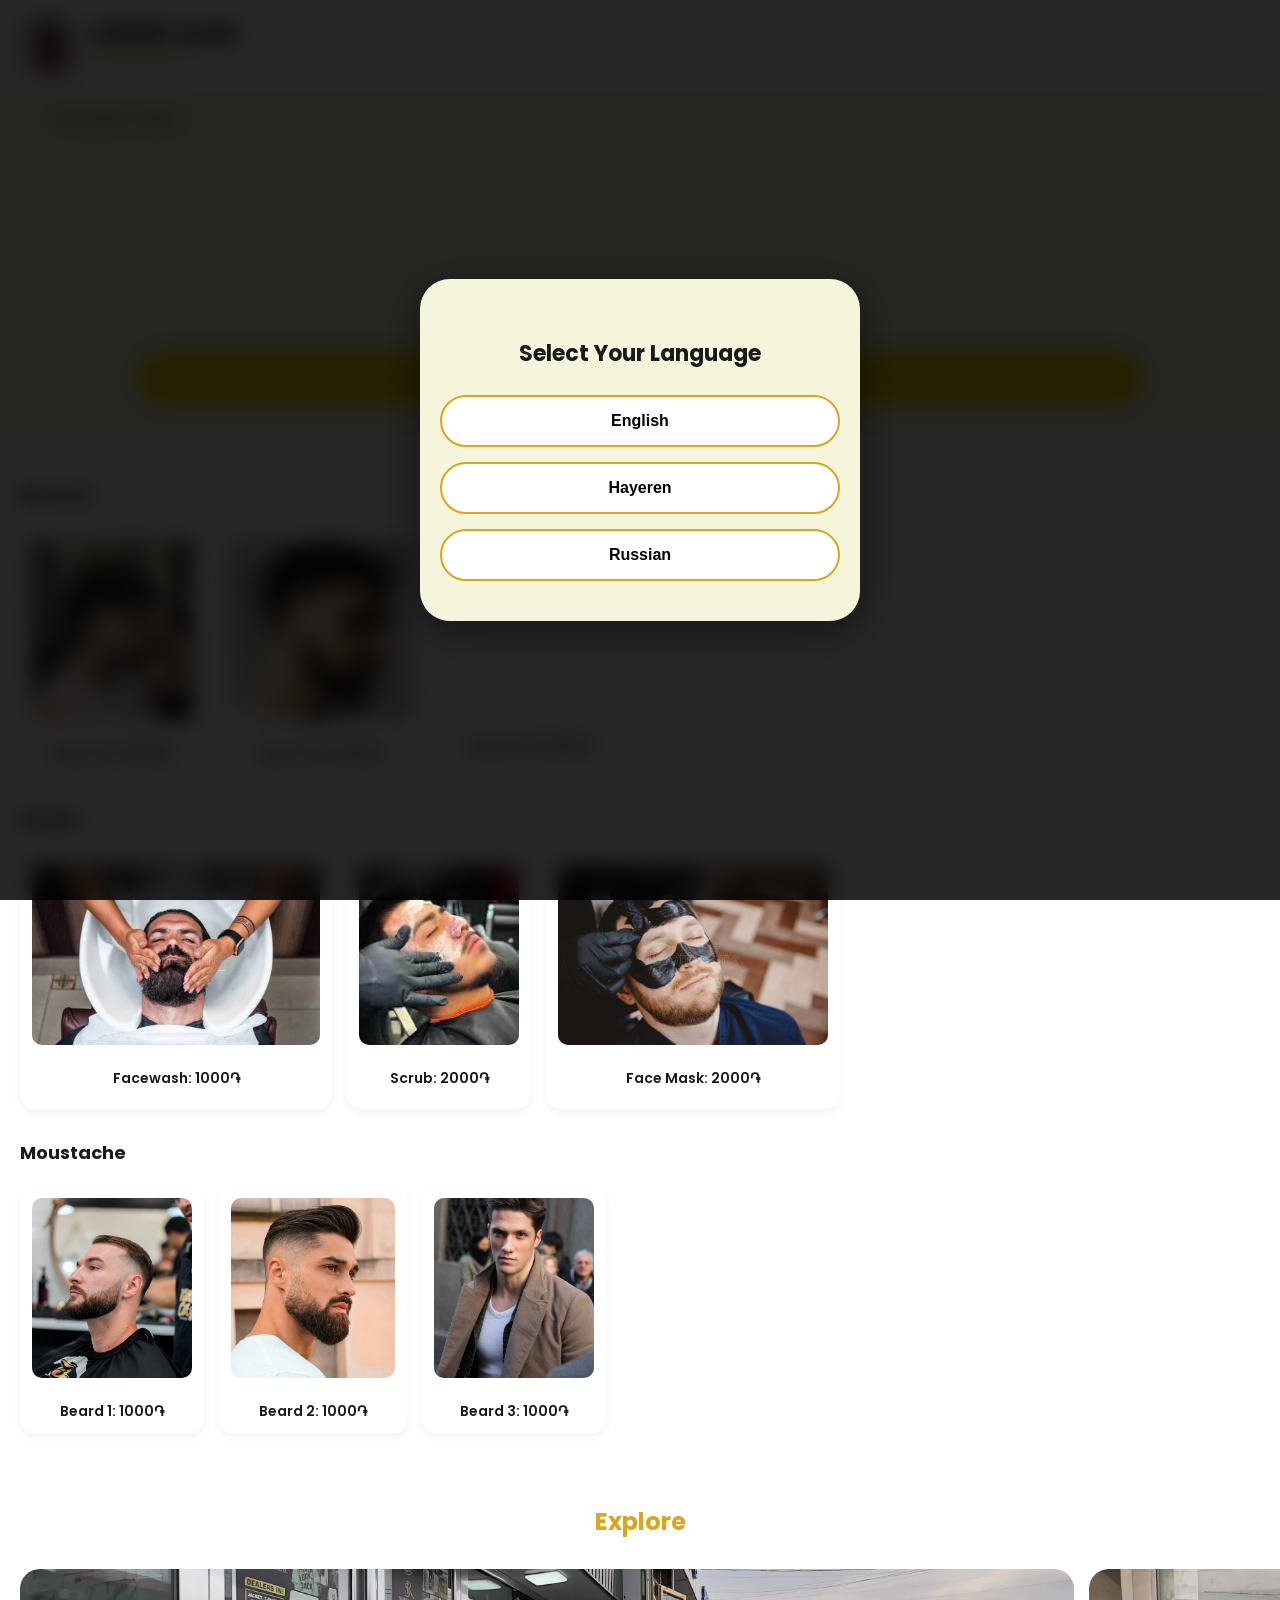
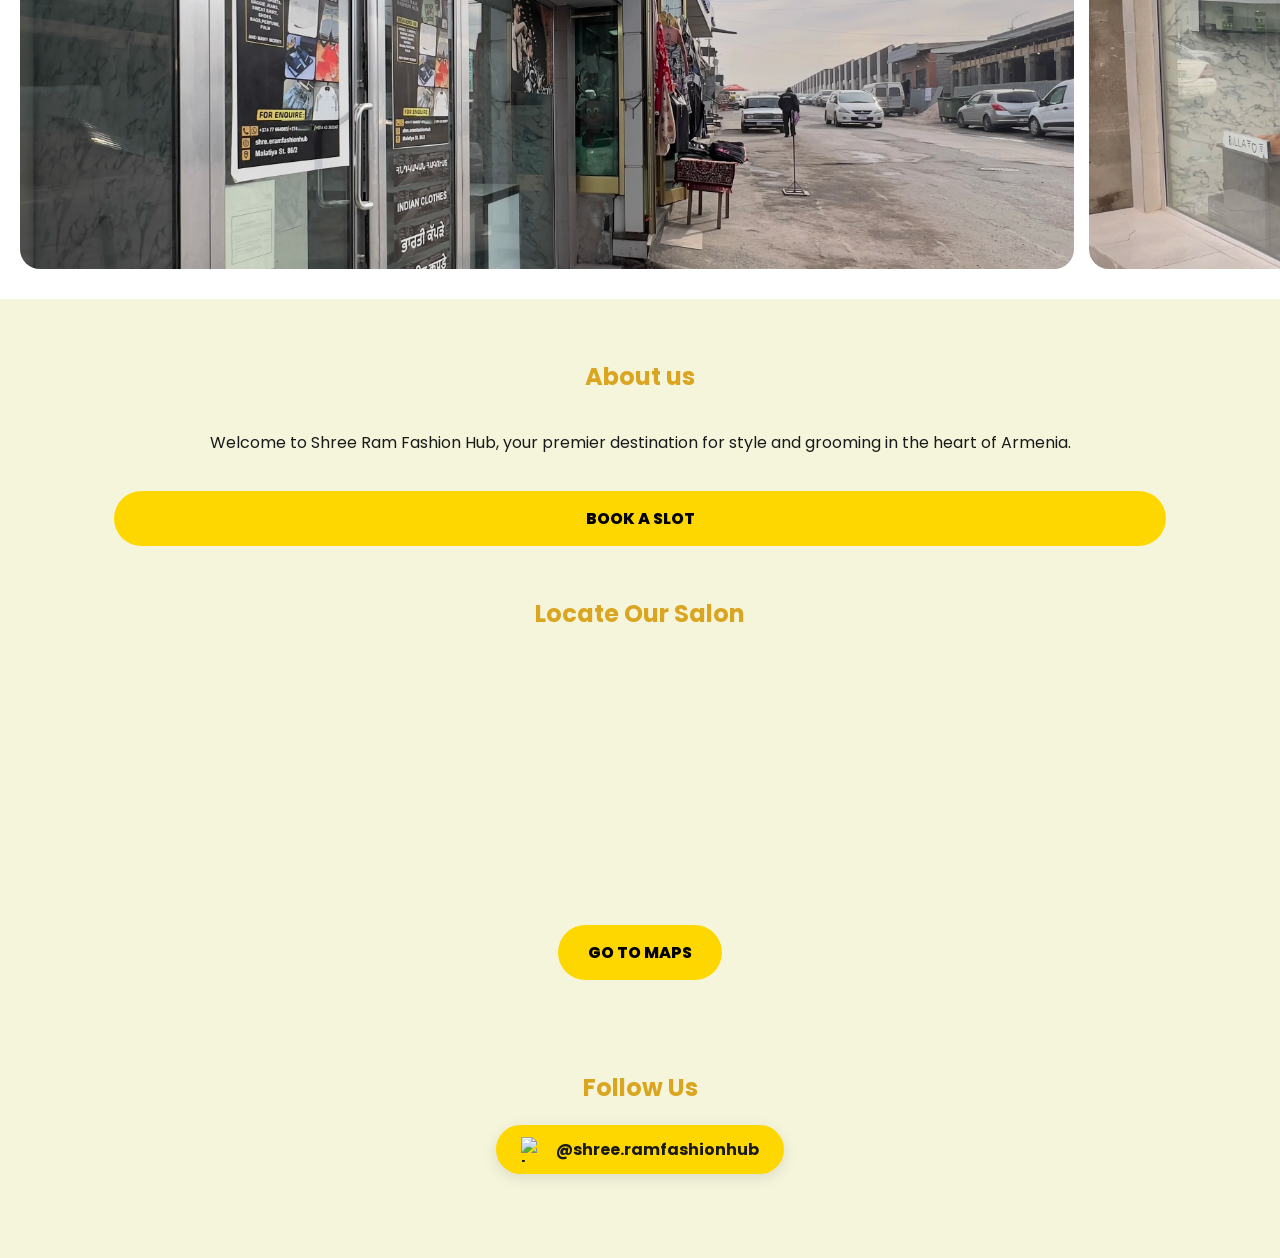
==== index.html @ 14d2e389 "Add files via upload" ====
<!DOCTYPE html>
<html lang="en">
<head>
    <meta charset="UTF-8">
    <meta name="viewport" content="width=device-width, initial-scale=1.0">
    <title>Shree Ram Fashion Hub | Premium Salon</title>
    <link rel="stylesheet" href="style.css">
    <link href="https://fonts.googleapis.com/css2?family=Poppins:wght@400;600;700;800&display=swap" rel="stylesheet">
</head>
<body>

    <div id="lang-modal" class="modal">
        <div class="modal-content">
            <h2>Select Your Language</h2>
            <div class="lang-btns">
                <button onclick="setLanguage('en')">English</button>
                <button onclick="setLanguage('hy')">Hayeren</button>
                <button onclick="setLanguage('ru')">Russian</button>
            </div>
        </div>
    </div>

    <header>
        <div class="header-container">
            <img src="salon-logo.webp" alt="Logo" class="logo">
            <div class="brand-name">
                <h1 id="main-title">SHREE RAM</h1>
                <span id="sub-title">Fashion Hub</span>
            </div>
        </div>
    </header>

    <main>
        <section class="hero">
            <div class="hero-container">
                <img src="outdoor-main1.webp" alt="Outdoor Salon" class="hero-img">
                <a href="booking.html" class="btn-primary btn-book" style="text-decoration: none;">BOOK A SLOT</a>

            </div>
        </section>
      
        <section class="services">
            <div class="service-category">
                <h3>Haircut</h3>
                <div class="slider">
                    <div class="v-card"><img src="variant1.webp"><span>Haircut 1: 2000&#x058F;</span></div>
                    <div class="v-card"><img src="variant2.webp"><span>Haircut 2: 2000&#x058F;</span></div>
                    <div class="v-card"><img src="variant3.webp"><span>Haircut 3: 2000&#x058F;</span></div>
                </div>
            </div>

            <div class="service-category">
                <h3>Facial</h3>
                <div class="slider">
                    <div class="v-card"><img src="variant4.webp"><span>Facewash: 1000&#x058F;</span></div>
                    <div class="v-card"><img src="variant5.webp"><span>Scrub: 2000&#x058F;</span></div>
                    <div class="v-card"><img src="variant6.webp"><span>Face Mask: 2000&#x058F;<span></div>
                </div>
            </div>

            <div class="service-category">
                <h3>Moustache</h3>
                <div class="slider">
                    <div class="v-card"><img src="variant7.webp"><span>Beard 1: 1000&#x058F;</span></div>
                    <div class="v-card"><img src="variant8.webp"><span>Beard 2: 1000&#x058F;</span></div>
                    <div class="v-card"><img src="variant9.webp"><span>Beard 3: 1000&#x058F;</span></div>
                </div>
            </div>
        </section>

        <section class="gallery">
            <h2 class="section-title">Explore</h2>
            <div class="gallery-slider">
                <img src="int1.webp" alt="Interior 1">
                <img src="int2.webp" alt="Interior 2">
                <img src="int3.webp" alt="Interior 3">
                <img src="int4.webp" alt="Interior 4">
            </div>
        </section>

        <section class="about">
            <h2 class="section-title">About us</h2>
            <p>Welcome to Shree Ram Fashion Hub, your premier destination for style and grooming in the heart of Armenia.</p>
        <a href="booking.html" class="btn-primary" style="text-decoration: none; margin-top: 20px; display: inline-block; width: 80%; ">BOOK A SLOT</a>


        <section class="location">
            <h2 class="section-title">Locate Our Salon</h2>
            <div class="map-container">
                <iframe src="https://www.google.com/maps/embed?pb=!1m14!1m8!1m3!1d3048.552832928746!2d44.4583793!3d40.1745088!3m2!1i1024!2i768!4f13.1!3m3!1m2!1s0x406abd6acdc33aef%3A0xe246a304e09f1bfd!2sShree%20Ram%20Fashion%20Hub!5e0!3m2!1sen!2sin!4v1771440009040!5m2!1sen!2sin" width="600" height="450" style="border:0;" allowfullscreen="" loading="lazy" referrerpolicy="no-referrer-when-downgrade"></iframe>
            </div>
            <a href="https://maps.app.goo.gl/YourActualLink" class="btn-primary maps-btn">Go to Maps</a>
        </section>
        <section class="instagram-section">
            <div class="insta-container">
                <h2 class="section-title">Follow Us</h2>
                <a href="https://www.instagram.com/shree.ramfashionhub" target="_blank" class="insta-btn-golden">
                    <img src="https://upload.wikimedia.org/wikipedia/commons/a/a5/Instagram_icon.png" alt="Insta">
                    @shree.ramfashionhub
                </a>
            </div>
        </section>
    </main>

    <script src="script.js"></script>
</body>
</html>
---- style.css ----
:root {
    --beige: #F5F5DC;
    --gold: #FFD700;
    --luxury-gold: #DAA520;
    --white: #FFFFFF;
    --dark: #1a1a1a;
    --radius: 20px;
}

body {
    margin: 0; padding: 0;
    font-family: 'Poppins', sans-serif;
    background-color: var(--white);
    color: var(--dark);
}

/* Header Fix */
header { padding: 15px 20px; border-bottom: 1px solid #eee; }
.header-container { display: flex; align-items: center; gap: 12px; }
.logo { width: 60px; height: 60px; border-radius: 12px; }

.brand-name h1 {
    margin: 0; font-weight: 800; font-size: 24px;
    letter-spacing: 1px; line-height: 1;
}

.brand-name span {
    font-size: 14px; color: var(--luxury-gold);
    font-weight: 600; text-transform: uppercase;
    display: block; margin-top: 2px;
}

/* Hero Overlap Fix */
.hero { background: var(--beige); padding: 15px 0; display: flex; justify-content: center; }
.hero-container { position: relative; width: 92%; height: 320px; border-radius: 25px; overflow: hidden; }
.hero-img { width: 100%; height: 100%; object-fit: cover; }

.btn-primary {
    background: var(--gold); border: none; padding: 15px 30px;
    border-radius: 50px; font-weight: 700; font-size: 16px;
    cursor: pointer; text-transform: uppercase;
    box-shadow: 0 4px 10px rgba(0,0,0,0.1) color: #000000; text-allignment: centre;
}

.btn-book {
    position: absolute; bottom: 20px; left: 50%;
    transform: translateX(-50%); width: 80%; z-index: 10;
    color: #000000;
}

/* Services slider fix */
.services { padding: 20px 10px; }
.service-category h3 { margin-left: 10px; font-size: 18px; }
.slider { display: flex; overflow-x: auto; gap: 15px; padding: 10px; }
.slider::-webkit-scrollbar { display: none; }
.v-card { min-width: 150px; background: var(--beige); padding: 12px; border-radius: var(--radius); text-align: center; }
.v-card img { width: 100%; height: 120px; object-fit: cover; border-radius: 12px; margin-bottom: 8px; }

/* Gallery slider fix */
.gallery { padding: 20px 0; }
.section-title { text-align: center; color: var(--luxury-gold); font-size: 24px; }
.gallery-slider { display: flex; overflow-x: auto; gap: 15px; padding: 10px 20px; }
.gallery-slider::-webkit-scrollbar { display: none; }
.gallery-slider img { min-width: 85%; height: 300px; object-fit: cover; border-radius: var(--radius); }

/* About & Location */
.about { padding: 40px 20px; text-align: center; background: var(--beige); display: flex; flex-direction: column; align-items: center; padding: 40px 20px
       }
.location { padding: 30px 20px; text-align: center; }
.map-container { border-radius: var(--radius); overflow: hidden; margin: 15px 0;
    width: 100%;
    height: 250px;
    display: block; }
.map-container iframe { width: 100%; height: 100%; display: block; }
               
.maps-btn { display: inline-block; text-decoration: none; color: var(--dark); margin-top: 10px; }

footer { padding: 20px; text-align: center; font-size: 12px; opacity: 0.5; }
/* Language Modal Styling */
.modal {
    position: fixed;
    z-index: 9999;
    left: 0; top: 0; 
    width: 100%; height: 100%;
    background-color: rgba(0,0,0,0.85);
    backdrop-filter: blur(10px);
    display: flex; justify-content: center; align-items: center;
}

.modal-content {
    background: var(--beige);
    padding: 40px 20px;
    border-radius: 30px;
    text-align: center;
    width: 85%;
    max-width: 400px;
    box-shadow: 0 10px 40px rgba(0,0,0,0.5);
}

.modal-content h2 { margin-bottom: 25px; font-size: 22px; color: var(--dark); }

.lang-btns { display: flex; flex-direction: column; gap: 15px; }

.lang-btns button {
    padding: 15px;
    border-radius: 50px;
    border: 2px solid var(--luxury-gold);
    background: white;
    font-weight: 700;
    font-size: 16px;
    cursor: pointer;
    transition: 0.3s;
}

.lang-btns button:hover {
    background: var(--gold);
    transform: scale(1.05);
}
/* Instagram Golden Button Fix */
.insta-container {
    background: var(--beige);
    padding: 40px 20px;
    border-radius: var(--radius);
    text-align: center;
}

.insta-btn-golden {
    display: inline-flex;
    align-items: center;
    justify-content: center;
    background: var(--gold); /* Pehle jaisa Yellow Golden */
    color: var(--dark);
    text-decoration: none;
    padding: 12px 25px;
    border-radius: 50px;
    font-weight: 700;
    font-size: 16px;
    box-shadow: 0 4px 15px rgba(0,0,0,0.1);
    gap: 10px;
}

.insta-btn-golden img {
    width: 25px;
    height: 25px;
}

/* Category Slider Styling */
.services { padding: 20px 10px; }
.service-category h3 { margin: 20px 0 10px 10px; font-weight: 700; color: var(--dark); }
.slider { display: flex; overflow-x: auto; gap: 15px; padding: 10px; scroll-snap-type: x mandatory; }
.slider::-webkit-scrollbar { display: none; }

.v-card {
    min-width: 160px; background: #fff; padding: 12px;
    border-radius: 15px; box-shadow: 0 4px 10px rgba(0,0,0,0.05);
    text-align: center; scroll-snap-align: start;
}

.v-card img { width: 100%; height: 180px; object-fit: cover; border-radius: 10px; }
.v-card span { display: block; margin-top: 8px; font-weight: 600; font-size: 14px; }
/* Hero Section Button Fix - Center Alignment & Black Text */
.btn-book {
    position: absolute !important;
    bottom: 20px !important;
    left: 50% !important;
    transform: translateX(-50%) !important; /* Perfect Center */
    width: 80% !important;
    color: #000000 !important; /* Pure Black Text */
    font-weight: 800 !important;
    text-align: center !important;
    text-decoration: none !important;
    display: flex !important;
    align-items: center !important;
    justify-content: center !important;
}

/* General Primary Button Color Fix (About Section etc.) */
.btn-primary {
    color: #000000 !important; /* Text Black */
    font-weight: 800 !important;
    text-decoration: none !important;
}
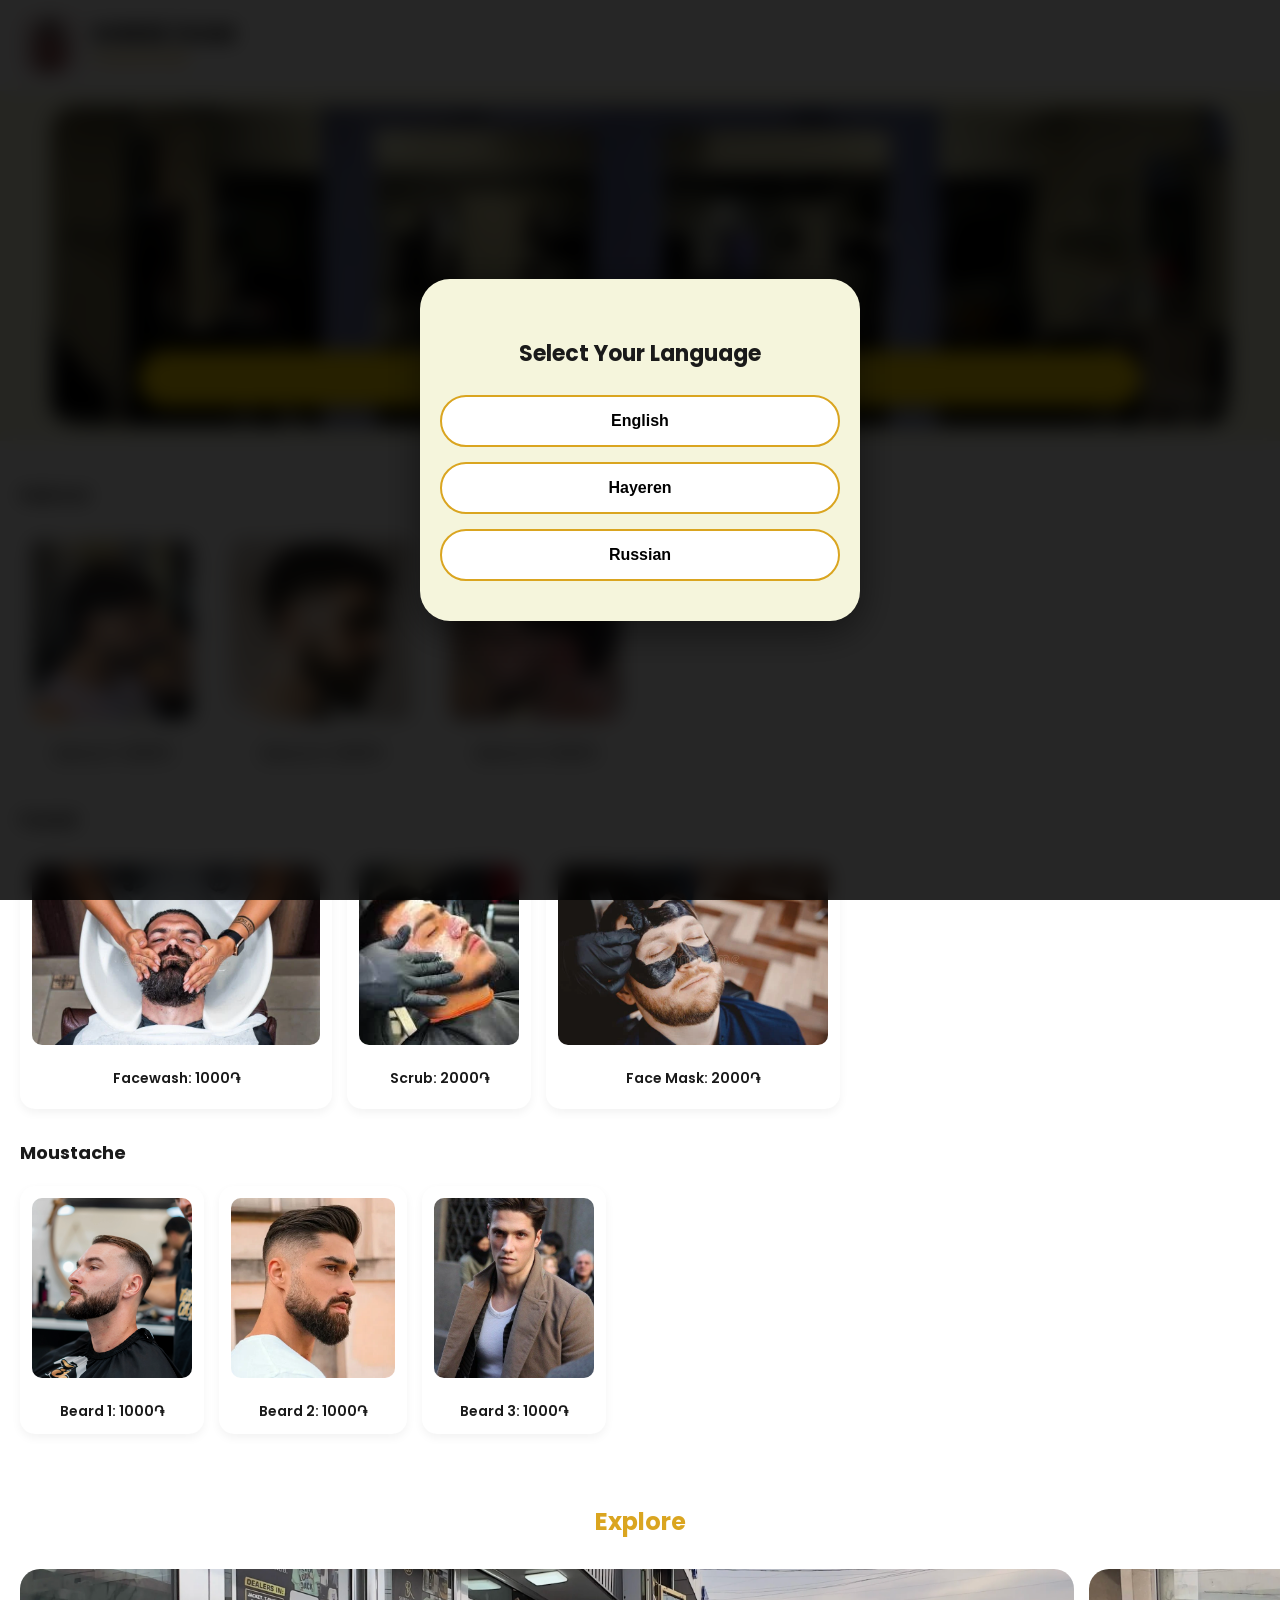
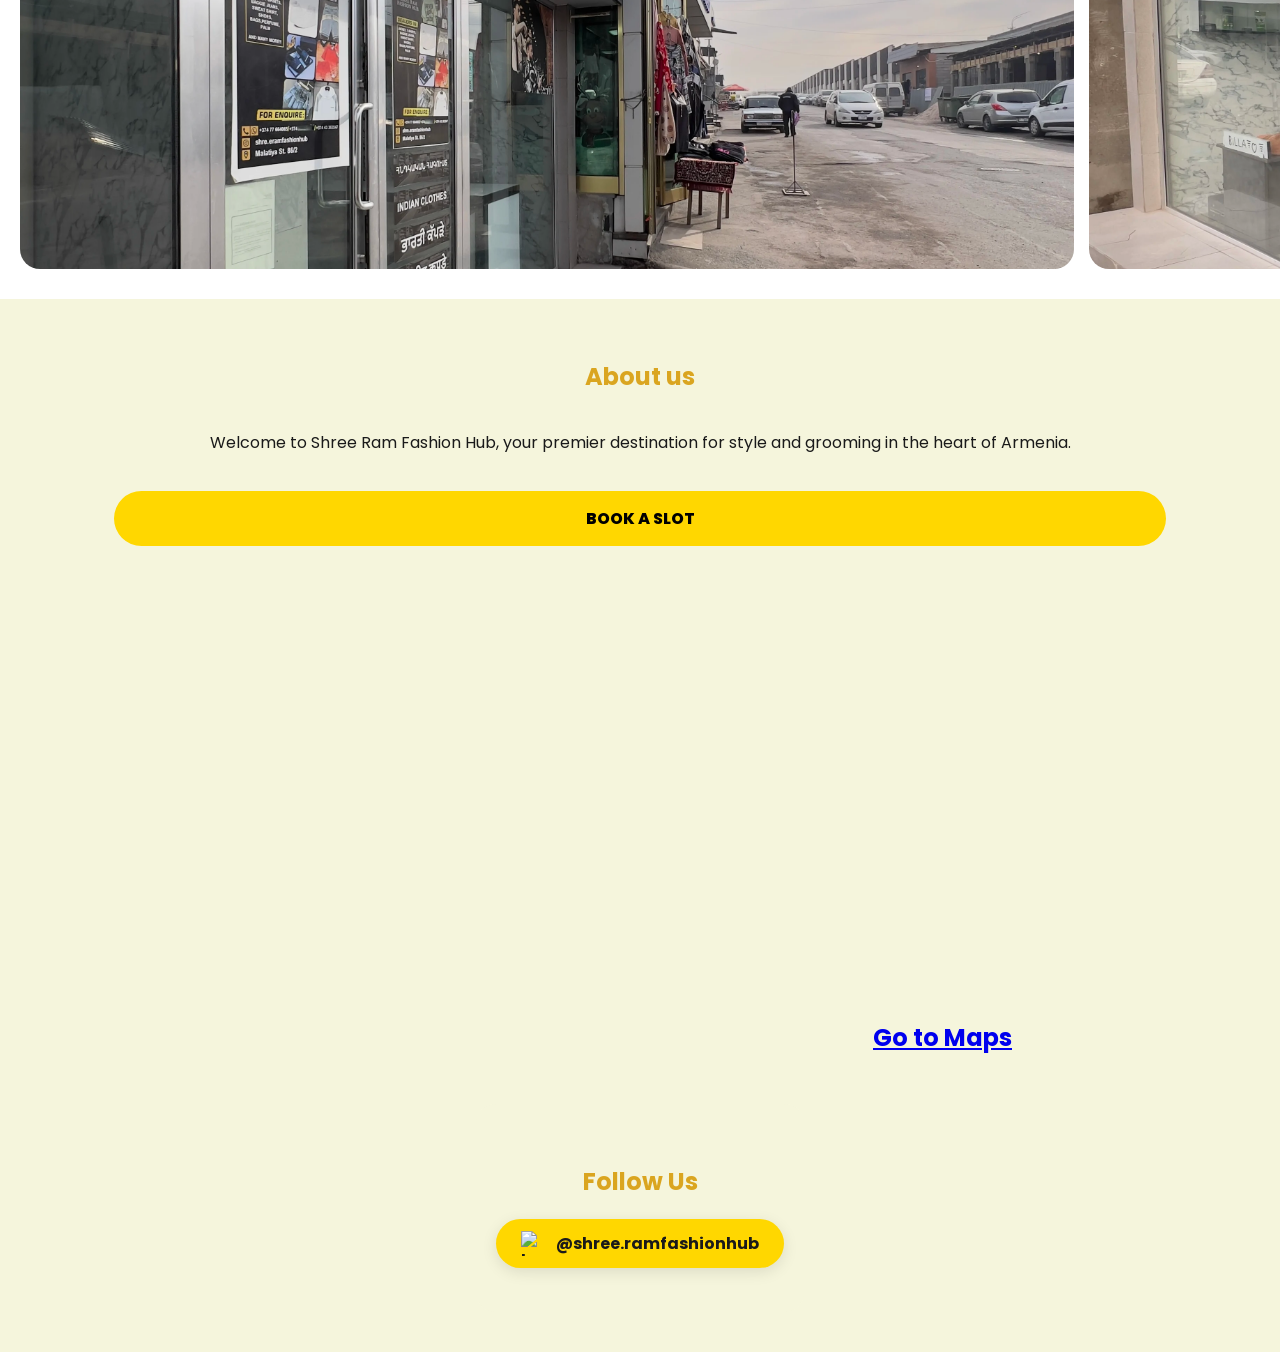
==== commit c72720d6: "Fix HTML section title and update map link" ====
--- a/index.html
+++ b/index.html
@@ -85,11 +85,11 @@
 
 
         <section class="location">
-            <h2 class="section-title">Locate Our Salon</h2>
+            <h2 class="https Our Salon</h2>
             <div class="map-container">
                 <iframe src="https://www.google.com/maps/embed?pb=!1m14!1m8!1m3!1d3048.552832928746!2d44.4583793!3d40.1745088!3m2!1i1024!2i768!4f13.1!3m3!1m2!1s0x406abd6acdc33aef%3A0xe246a304e09f1bfd!2sShree%20Ram%20Fashion%20Hub!5e0!3m2!1sen!2sin!4v1771440009040!5m2!1sen!2sin" width="600" height="450" style="border:0;" allowfullscreen="" loading="lazy" referrerpolicy="no-referrer-when-downgrade"></iframe>
             </div>
-            <a href="https://maps.app.goo.gl/YourActualLink" class="btn-primary maps-btn">Go to Maps</a>
+            <a href="https://maps.app.goo.gl/R3fRm9NDbgs4JYuf7l class="btn-primary maps-btn">Go to Maps</a>
         </section>
         <section class="instagram-section">
             <div class="insta-container">
@@ -104,4 +104,4 @@
 
     <script src="script.js"></script>
 </body>
-</html>+</html>
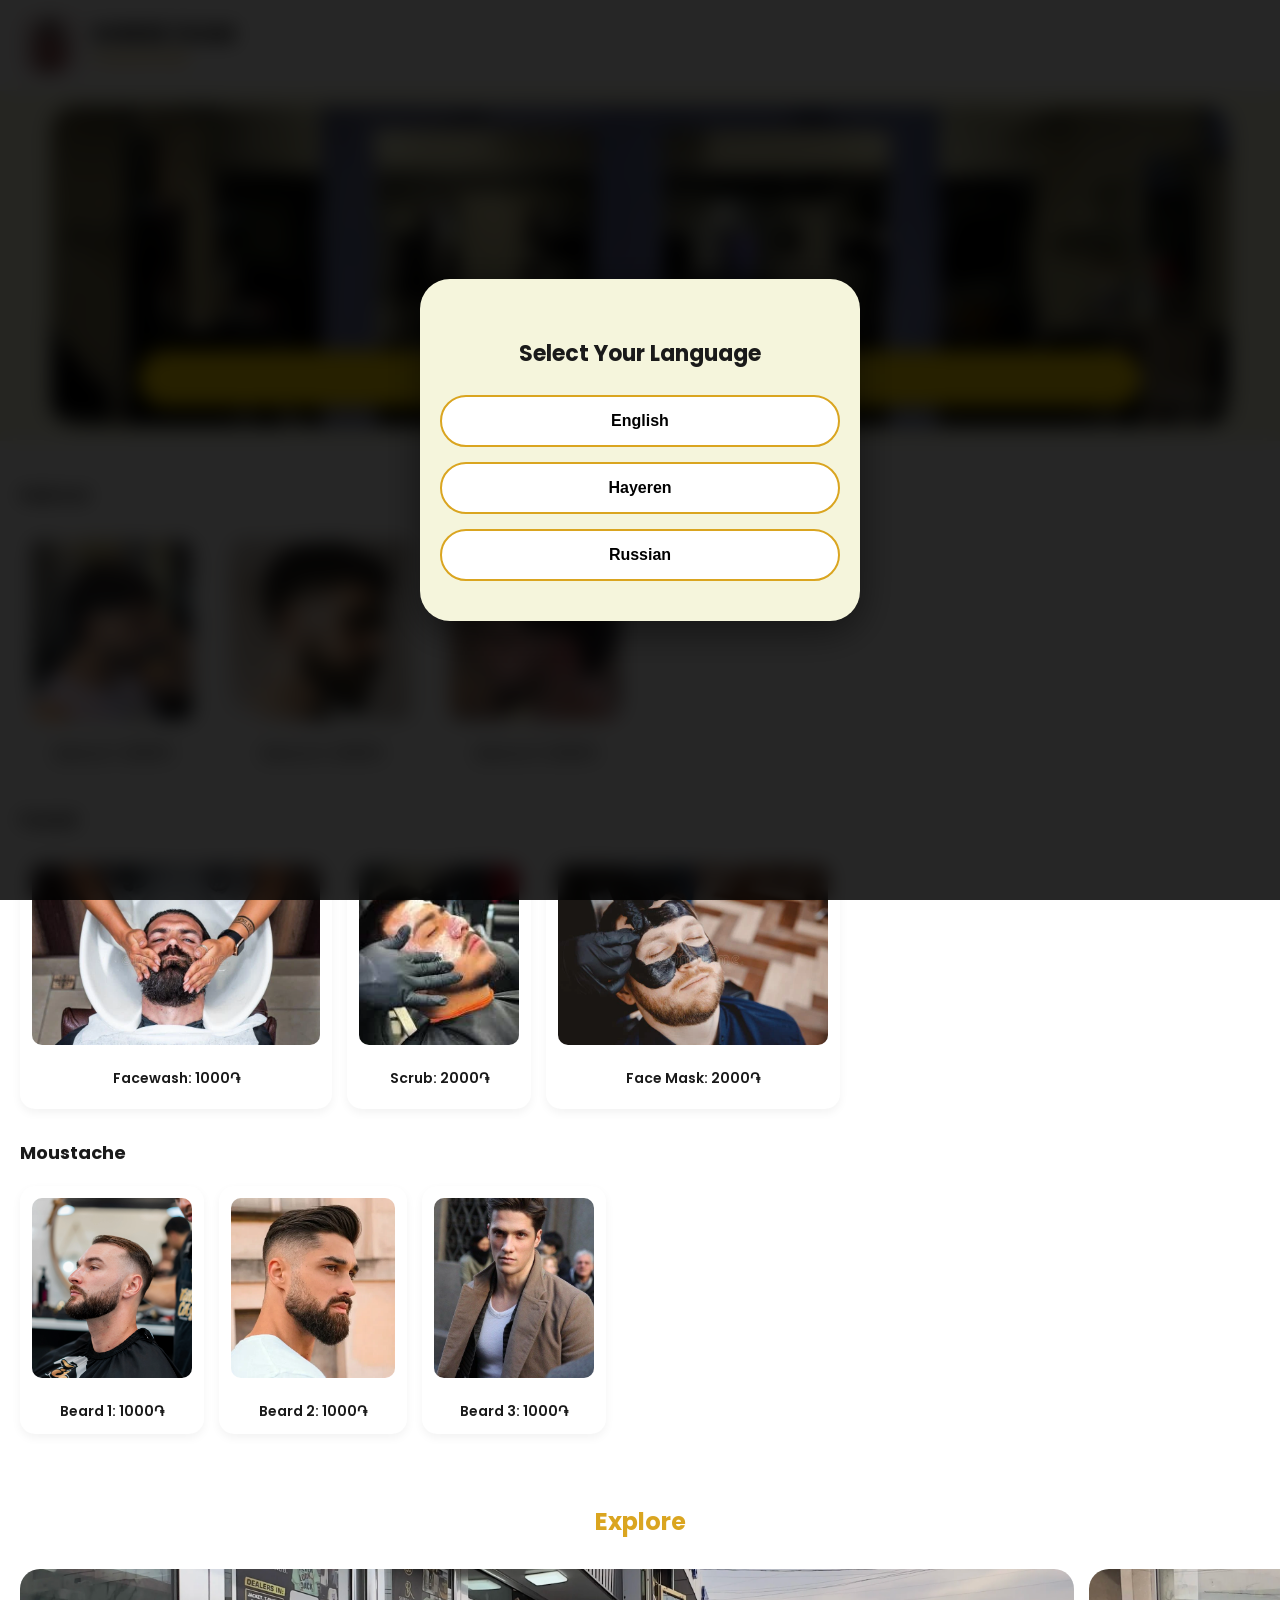
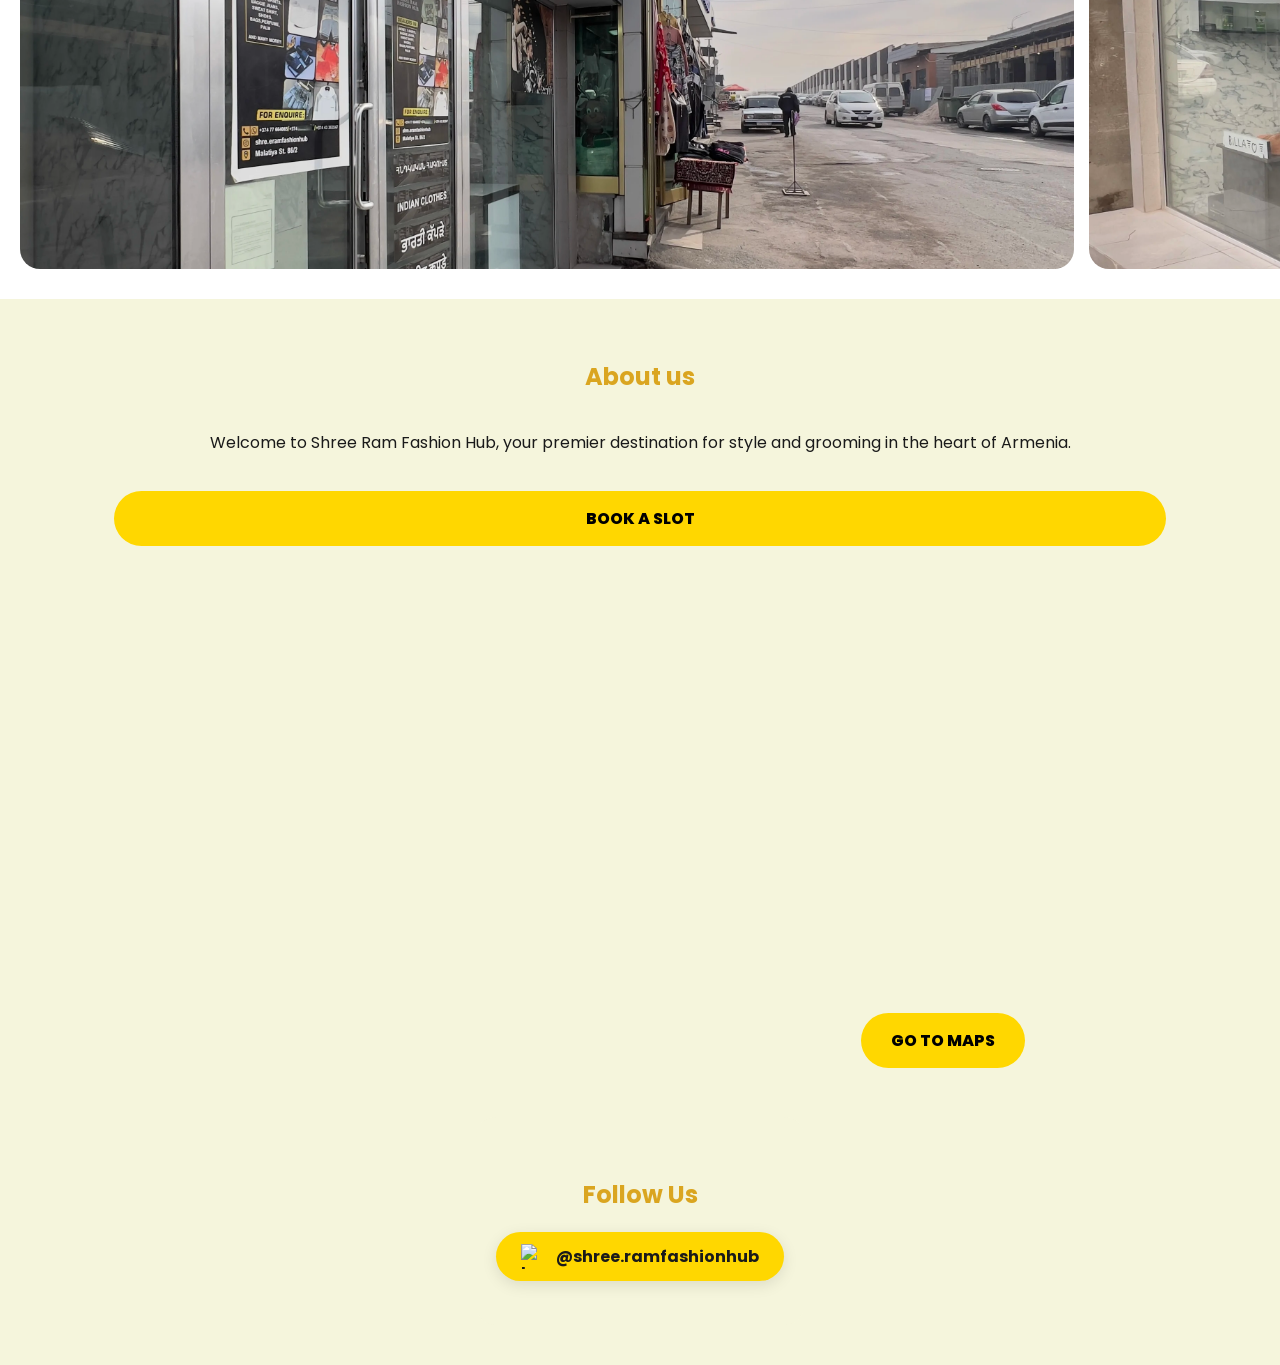
==== commit a4fd457a: "Update Google Maps link in index.html" ====
--- a/index.html
+++ b/index.html
@@ -89,7 +89,7 @@
             <div class="map-container">
                 <iframe src="https://www.google.com/maps/embed?pb=!1m14!1m8!1m3!1d3048.552832928746!2d44.4583793!3d40.1745088!3m2!1i1024!2i768!4f13.1!3m3!1m2!1s0x406abd6acdc33aef%3A0xe246a304e09f1bfd!2sShree%20Ram%20Fashion%20Hub!5e0!3m2!1sen!2sin!4v1771440009040!5m2!1sen!2sin" width="600" height="450" style="border:0;" allowfullscreen="" loading="lazy" referrerpolicy="no-referrer-when-downgrade"></iframe>
             </div>
-            <a href="https://maps.app.goo.gl/R3fRm9NDbgs4JYuf7l class="btn-primary maps-btn">Go to Maps</a>
+            <a href="https://maps.app.goo.gl/RwGHtKJyA9yq2ppT9" class="btn-primary maps-btn">Go to Maps</a>
         </section>
         <section class="instagram-section">
             <div class="insta-container">
